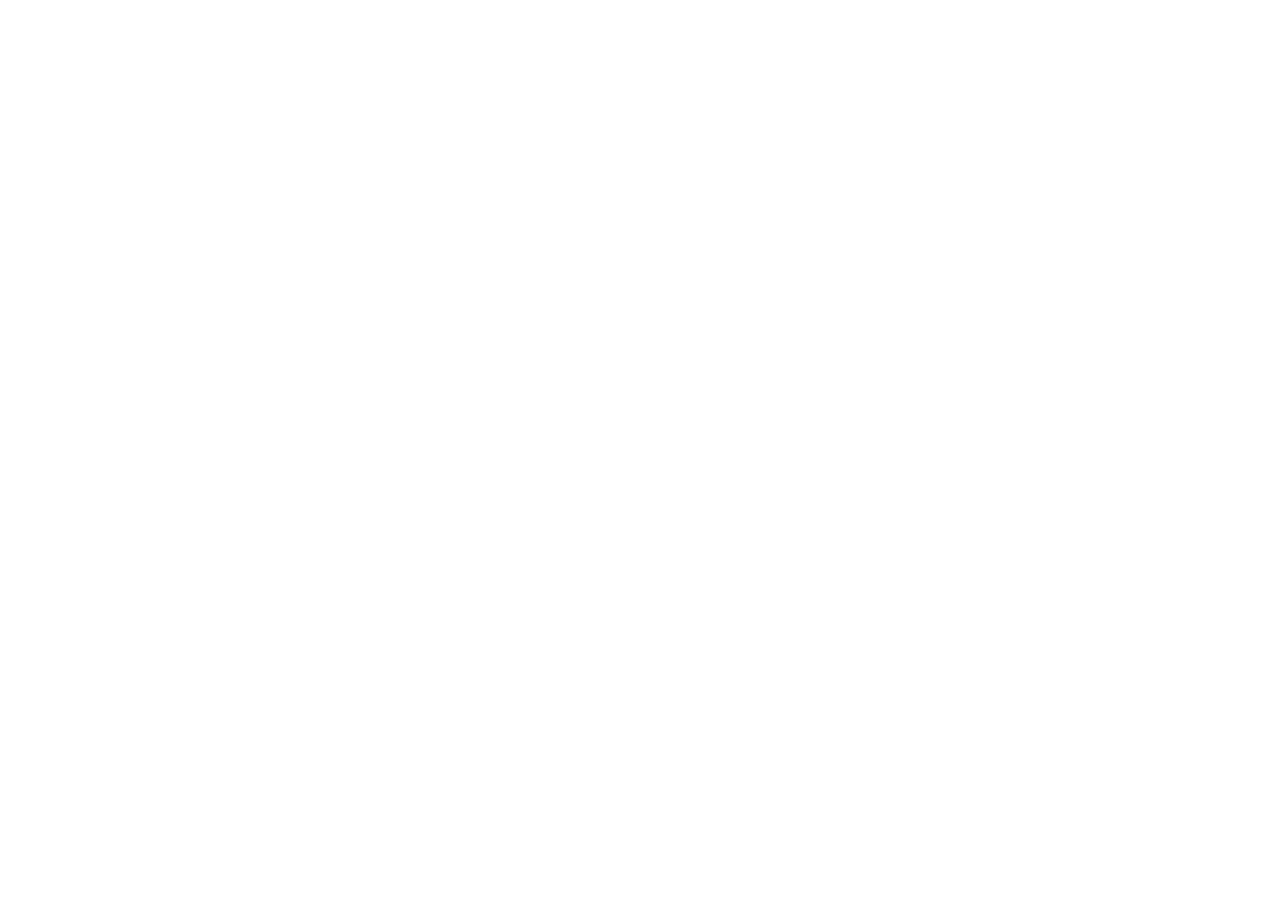
==== recipes/caprese-avocado-toast.html @ d3601b3b "Added honey-glazed-salmon page - Added honey-garlic-glazed-salmon.html - Added boilerplate html - Ad" ====
<!DOCTYPE html>
<html lang="en">
<head>
    <meta charset="UTF-8">
    <meta name="viewport" content="width=device-width, initial-scale=1.0">
    <title>Caprese Avocado Toast</title>
</head>
<body>
    
</body>
</html>
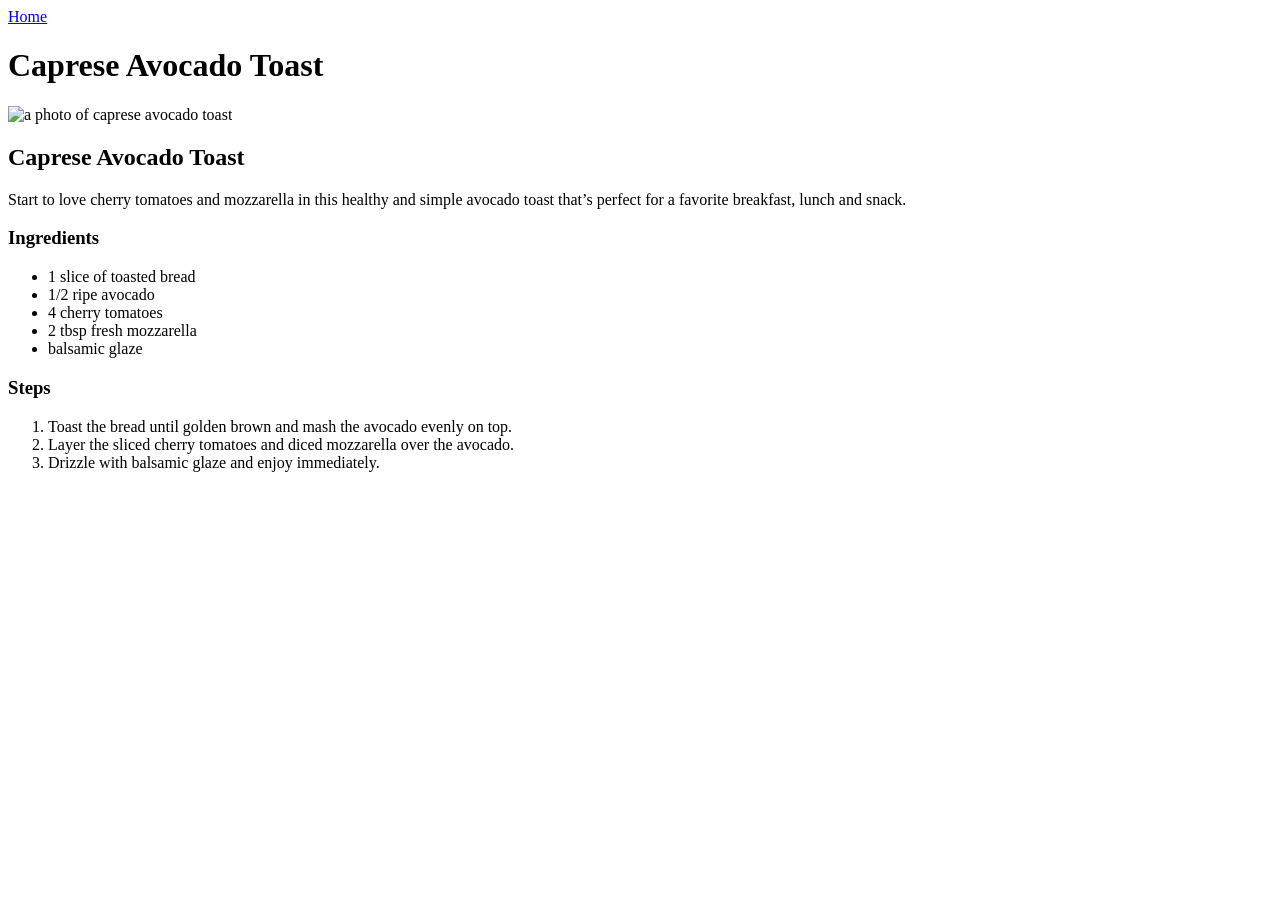
==== commit a8bb8449: "Added caprese-avocado-toast.html - added content - linked with home page - put home page recipes in " ====
--- a/recipes/caprese-avocado-toast.html
+++ b/recipes/caprese-avocado-toast.html
@@ -6,6 +6,24 @@
     <title>Caprese Avocado Toast</title>
 </head>
 <body>
-    
+    <a href="../index.html">Home</a>
+    <h1>Caprese Avocado Toast</h1>
+    <img src="https://www.foodiecrush.com/wp-content/uploads/2016/02/Caprese-Avocado-Toast-foodiecrush.com-09.jpg" alt=" a photo of caprese avocado toast">
+    <h2>Caprese Avocado Toast</h2>
+    <p>Start to love cherry tomatoes and mozzarella in this healthy and simple avocado toast that’s perfect for a favorite breakfast, lunch and snack.</p>
+    <h3>Ingredients</h3>
+    <ul>
+        <li>1 slice of toasted bread</li>
+        <li>1/2 ripe avocado</li>
+        <li>4 cherry tomatoes</li>
+        <li>2 tbsp fresh mozzarella</li>
+        <li>balsamic glaze</li>
+    </ul>
+    <h3>Steps</h3>
+    <ol>
+        <li>Toast the bread until golden brown and mash the avocado evenly on top.</li>
+        <li>Layer the sliced cherry tomatoes and diced mozzarella over the avocado.</li>
+        <li>Drizzle with balsamic glaze and enjoy immediately.</li>
+    </ol>
 </body>
 </html>
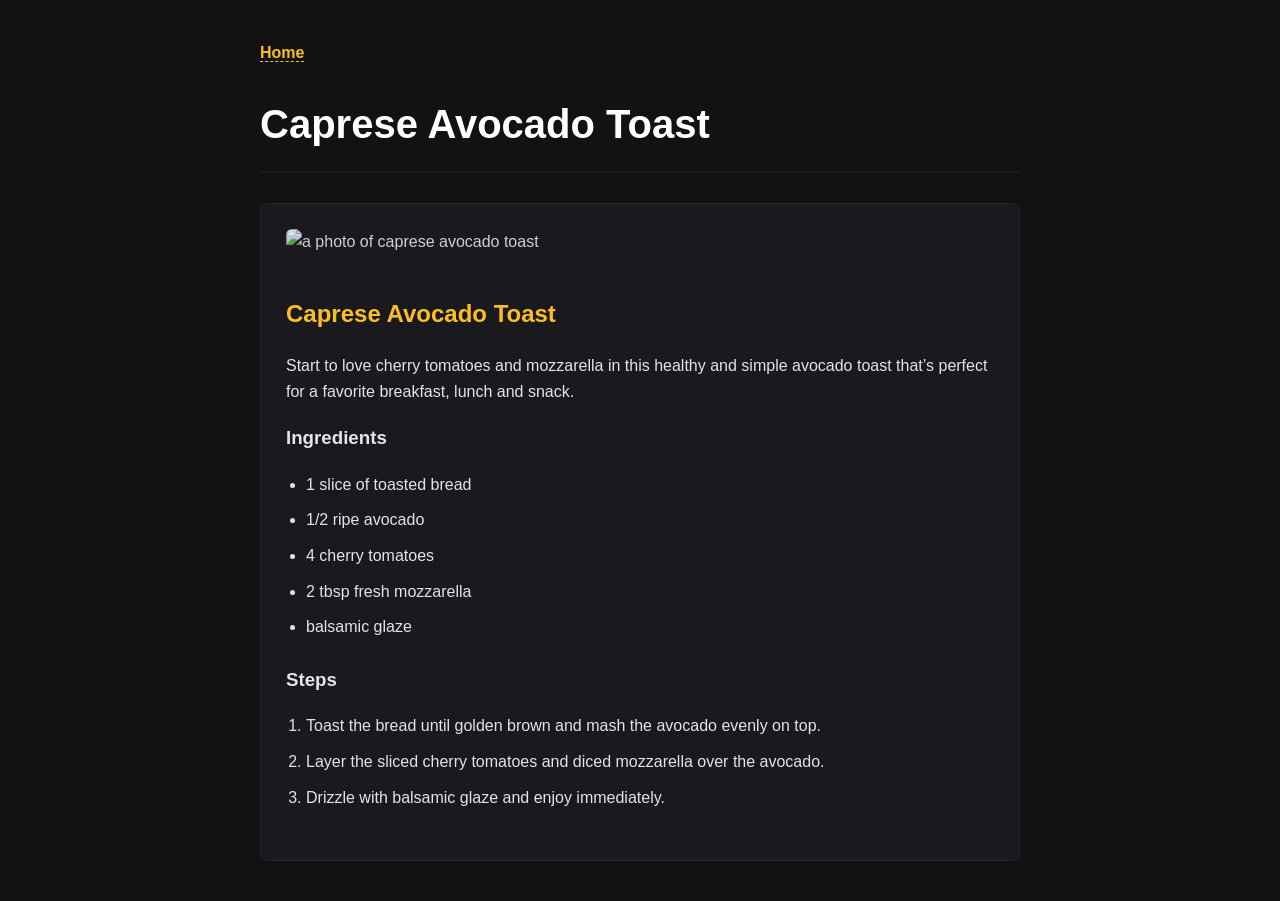
==== commit 2a42bd18: "Add style to website - used color scheme to style index.html. - used color scheme to style recipe pa" ====
--- a/recipes/caprese-avocado-toast.html
+++ b/recipes/caprese-avocado-toast.html
@@ -4,26 +4,29 @@
     <meta charset="UTF-8">
     <meta name="viewport" content="width=device-width, initial-scale=1.0">
     <title>Caprese Avocado Toast</title>
+    <link rel="stylesheet" href="/style.css">
 </head>
 <body>
     <a href="../index.html">Home</a>
     <h1>Caprese Avocado Toast</h1>
-    <img src="https://www.foodiecrush.com/wp-content/uploads/2016/02/Caprese-Avocado-Toast-foodiecrush.com-09.jpg" alt=" a photo of caprese avocado toast">
-    <h2>Caprese Avocado Toast</h2>
-    <p>Start to love cherry tomatoes and mozzarella in this healthy and simple avocado toast that’s perfect for a favorite breakfast, lunch and snack.</p>
-    <h3>Ingredients</h3>
-    <ul>
-        <li>1 slice of toasted bread</li>
-        <li>1/2 ripe avocado</li>
-        <li>4 cherry tomatoes</li>
-        <li>2 tbsp fresh mozzarella</li>
-        <li>balsamic glaze</li>
-    </ul>
-    <h3>Steps</h3>
-    <ol>
-        <li>Toast the bread until golden brown and mash the avocado evenly on top.</li>
-        <li>Layer the sliced cherry tomatoes and diced mozzarella over the avocado.</li>
-        <li>Drizzle with balsamic glaze and enjoy immediately.</li>
-    </ol>
+    <div class="recipe-card">
+        <img src="https://www.foodiecrush.com/wp-content/uploads/2016/02/Caprese-Avocado-Toast-foodiecrush.com-09.jpg" alt=" a photo of caprese avocado toast">
+        <h2>Caprese Avocado Toast</h2>
+        <p>Start to love cherry tomatoes and mozzarella in this healthy and simple avocado toast that’s perfect for a favorite breakfast, lunch and snack.</p>
+        <h3>Ingredients</h3>
+        <ul>
+            <li>1 slice of toasted bread</li>
+            <li>1/2 ripe avocado</li>
+            <li>4 cherry tomatoes</li>
+            <li>2 tbsp fresh mozzarella</li>
+            <li>balsamic glaze</li>
+        </ul>
+        <h3>Steps</h3>
+        <ol>
+            <li>Toast the bread until golden brown and mash the avocado evenly on top.</li>
+            <li>Layer the sliced cherry tomatoes and diced mozzarella over the avocado.</li>
+            <li>Drizzle with balsamic glaze and enjoy immediately.</li>
+        </ol>
+    </div>
 </body>
 </html>
--- a/style.css
+++ b/style.css
@@ -0,0 +1,68 @@
+*, *::before, *::after {
+    box-sizing: border-box;
+}
+
+body {
+    background-color: #121214;
+    color: #E4E4E7;
+    font-family: 'Segoe UI', Tahoma, Geneva, Verdana, sans-serif;
+    line-height: 1.6;
+    max-width: 800px;
+    margin: 0 auto;
+    padding: 40px 20px;
+}
+
+.recipe-card {
+    background-color: #1A1A1E;
+    border-radius: 8px;
+    padding: 25px;
+    margin-top: 20px;
+    border: 1px solid #27272A;
+}
+
+h1 {
+    color: #FFFFFF;
+    font-size: 2.5rem;
+    border-bottom: 2px solid #1A1A1E;
+    padding-bottom: 15px;
+    margin-bottom: 30px;
+}
+
+h2 {
+    color: #FBBF24;
+    font-size: 1.5rem;
+    margin-top: 40px;
+}
+
+a {
+    color: #FBBF24;
+    text-decoration: none;
+    font-weight: 600;
+    border-bottom: 1px dashed #FBBF24;
+}
+
+a:hover {
+    color: #D97706;
+    border-bottom-style: solid;
+}
+
+ul, ol {
+    padding-left: 20px;
+    margin-bottom: 25px;
+}
+
+li {
+    margin-bottom: 10px;
+}
+
+img {
+    max-width: 100%;
+    height: auto;
+    border-radius: 6px;
+    opacity: 0.9;
+    transition: 0.3s ease;
+}
+
+img:hover {
+    opacity: 1.0;
+}
